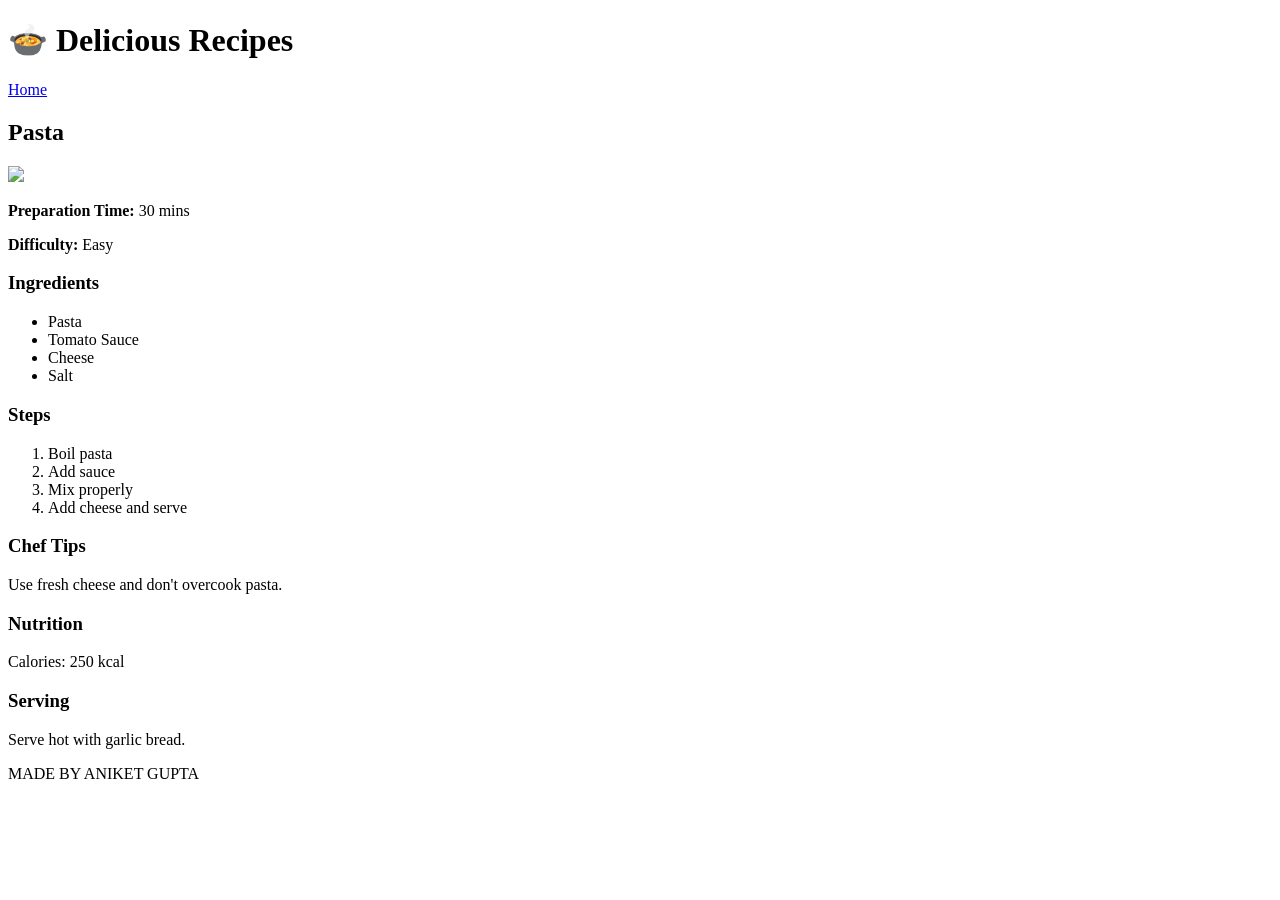
==== recipe1.html @ fe236112 "Add files via upload" ====
<!DOCTYPE html>
<html>
<head>
<title>Pasta Recipe</title>
<link rel="stylesheet" href="css/styles.css">
<meta name="viewport" content="width=device-width, initial-scale=1.0">
</head>
<body>

<header><h1>🍲 Delicious Recipes</h1><nav><a href="index.html">Home</a></nav></header>

<section class="recipe">
<h2>Pasta</h2>
<img src="images/pasta.jpg">

<p><b>Preparation Time:</b> 30 mins</p>
<p><b>Difficulty:</b> Easy</p>

<h3>Ingredients</h3>
<ul>
<li>Pasta</li><li>Tomato Sauce</li><li>Cheese</li><li>Salt</li>
</ul>

<h3>Steps</h3>
<ol>
<li>Boil pasta</li>
<li>Add sauce</li>
<li>Mix properly</li>
<li>Add cheese and serve</li>
</ol>

<h3>Chef Tips</h3>
<p>Use fresh cheese and don't overcook pasta.</p>

<h3>Nutrition</h3>
<p>Calories: 250 kcal</p>

<h3>Serving</h3>
<p>Serve hot with garlic bread.</p>
</section>

<footer><p>MADE BY ANIKET GUPTA </p></footer>

</body>
</html>
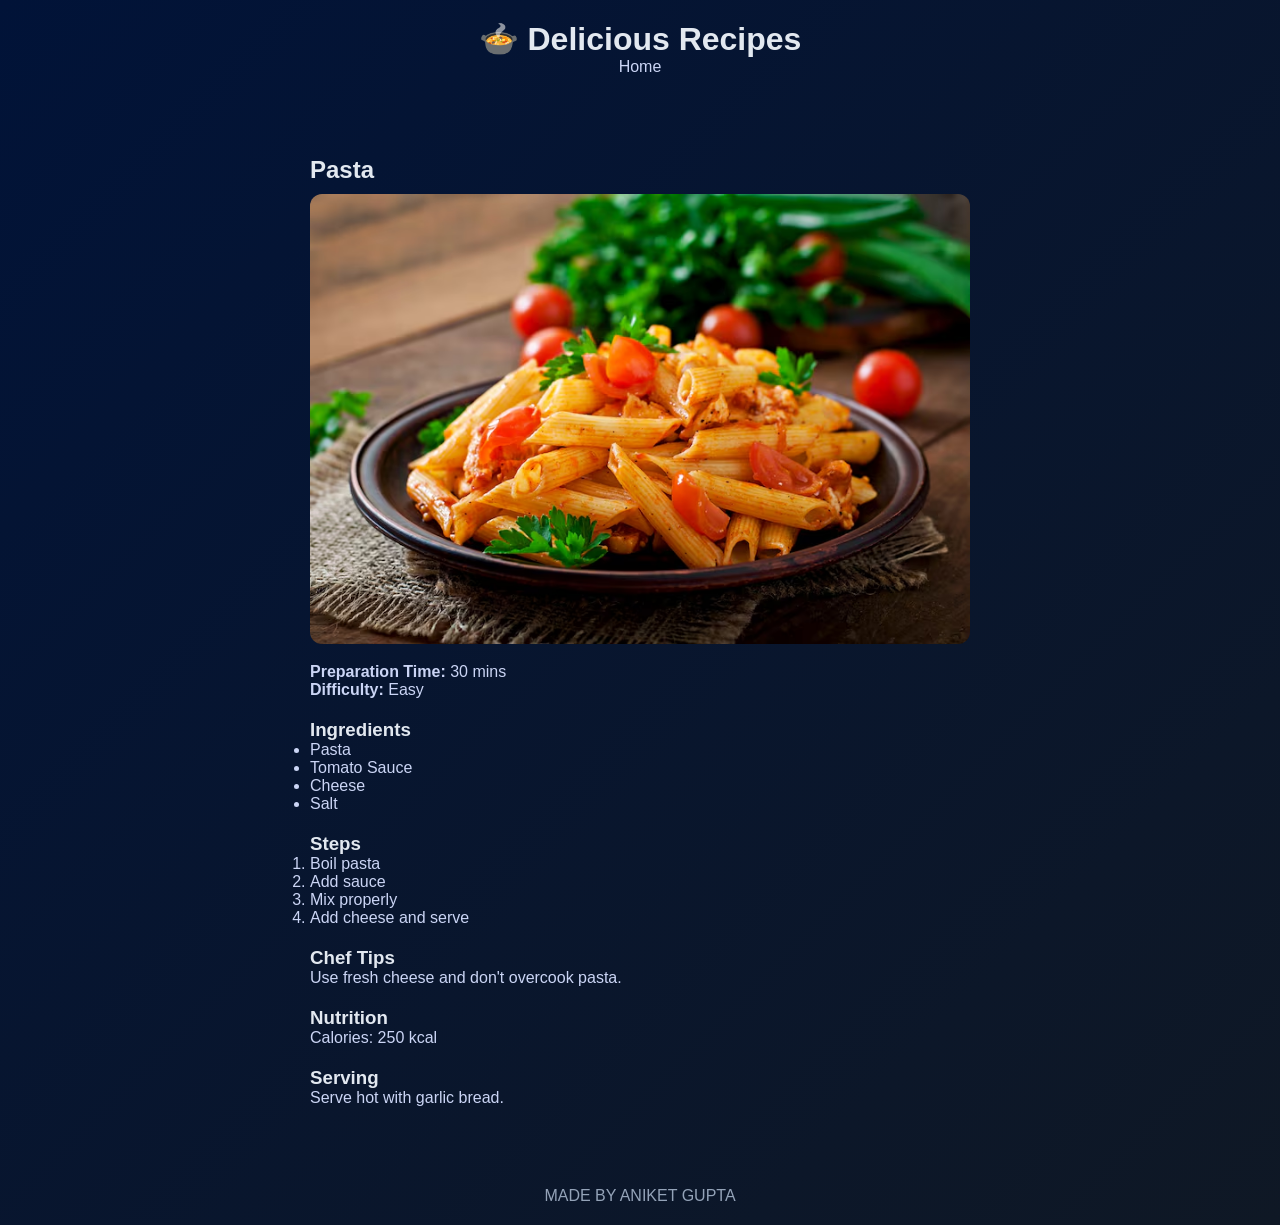
==== commit 3e27f7fb: "Fix HTML structure and update image source" ====
--- a/recipe1.html
+++ b/recipe1.html
@@ -2,7 +2,7 @@
 <html>
 <head>
 <title>Pasta Recipe</title>
-<link rel="stylesheet" href="css/styles.css">
+<link rel="stylesheet" href="styles.css">
 <meta name="viewport" content="width=device-width, initial-scale=1.0">
 </head>
 <body>
@@ -11,7 +11,7 @@
 
 <section class="recipe">
 <h2>Pasta</h2>
-<img src="images/pasta.jpg">
+<img src="pasta.jpg">
 
 <p><b>Preparation Time:</b> 30 mins</p>
 <p><b>Difficulty:</b> Easy</p>
@@ -42,4 +42,4 @@
 <footer><p>MADE BY ANIKET GUPTA </p></footer>
 
 </body>
-</html>+</html>
--- a/styles.css
+++ b/styles.css
@@ -0,0 +1,128 @@
+
+* {
+    margin: 0;
+    padding: 0;
+    box-sizing: border-box;
+}
+body {
+    font-family: 'Segoe UI', sans-serif;
+    background: linear-gradient(135deg, #011338, #0f1825);
+    color: #e2e8f0;
+    animation: fadeIn 1s ease-in;
+}
+@keyframes fadeIn {
+    from { opacity: 0; }
+    to { opacity: 1; }
+}
+header {
+    text-align: center;
+    padding: 20px;
+}
+nav a {
+    color: #cbd5f5;
+    margin: 10px;
+    text-decoration: none;
+    font-weight: 500;
+    transition: 0.3s;
+}
+nav a:hover {
+    color: #38bdf8;
+}
+
+
+
+.hero {
+    text-align: center;
+    padding: 60px 20px;
+}
+
+.hero h2 {
+    font-size: 36px;
+    margin-bottom: 10px;
+}
+
+.hero p {
+    color: #94a3b8;
+}
+.glass {
+    background: rgba(255, 255, 255, 0.05);
+    backdrop-filter: blur(12px);
+    border-radius: 16px;
+    padding: 15px;
+    border: 1px solid rgba(255,255,255,0.1);
+}
+.recipes {
+    display: flex;
+    flex-wrap: wrap;
+    justify-content: center;
+    gap: 25px;
+    padding: 30px;
+}
+.card {
+    width: 240px;
+    text-align: center;
+    transition: all 0.4s ease;
+}
+.card img {
+    width: 100%;
+    border-radius: 12px;
+}
+.card:hover {
+    transform: translateY(-12px) scale(1.05);
+    box-shadow: 0 20px 40px rgba(0,0,0,0.5);
+}
+.card h3 {
+    margin-top: 10px;
+}
+
+.card p {
+    color: #94a3b8;
+    font-size: 14px;
+}
+.card a {
+    display: inline-block;
+    margin-top: 10px;
+    padding: 8px 14px;
+    border-radius: 8px;
+    text-decoration: none;
+    color: white;
+    background: linear-gradient(135deg, #3b82f6, #6366f1);
+    transition: 0.3s;
+}
+
+.card a:hover {
+    background: linear-gradient(135deg, #2563eb, #4f46e5);
+}
+.recipe {
+    max-width: 700px;
+    margin: 40px auto;
+    padding: 20px;
+}
+.recipe img {
+    width: 100%;
+    border-radius: 12px;
+    margin-bottom: 15px;
+}
+
+.recipe h2 {
+    margin-bottom: 10px;
+}
+
+.recipe h3 {
+    margin-top: 20px;
+}
+
+.recipe p, li {
+    color: #cbd5f5;
+}
+footer {
+    text-align: center;
+    padding: 20px;
+    color: #94a3b8;
+}
+@media (max-width: 600px) {
+    .recipes {
+        flex-direction: column;
+        align-items: center;
+    }
+}
